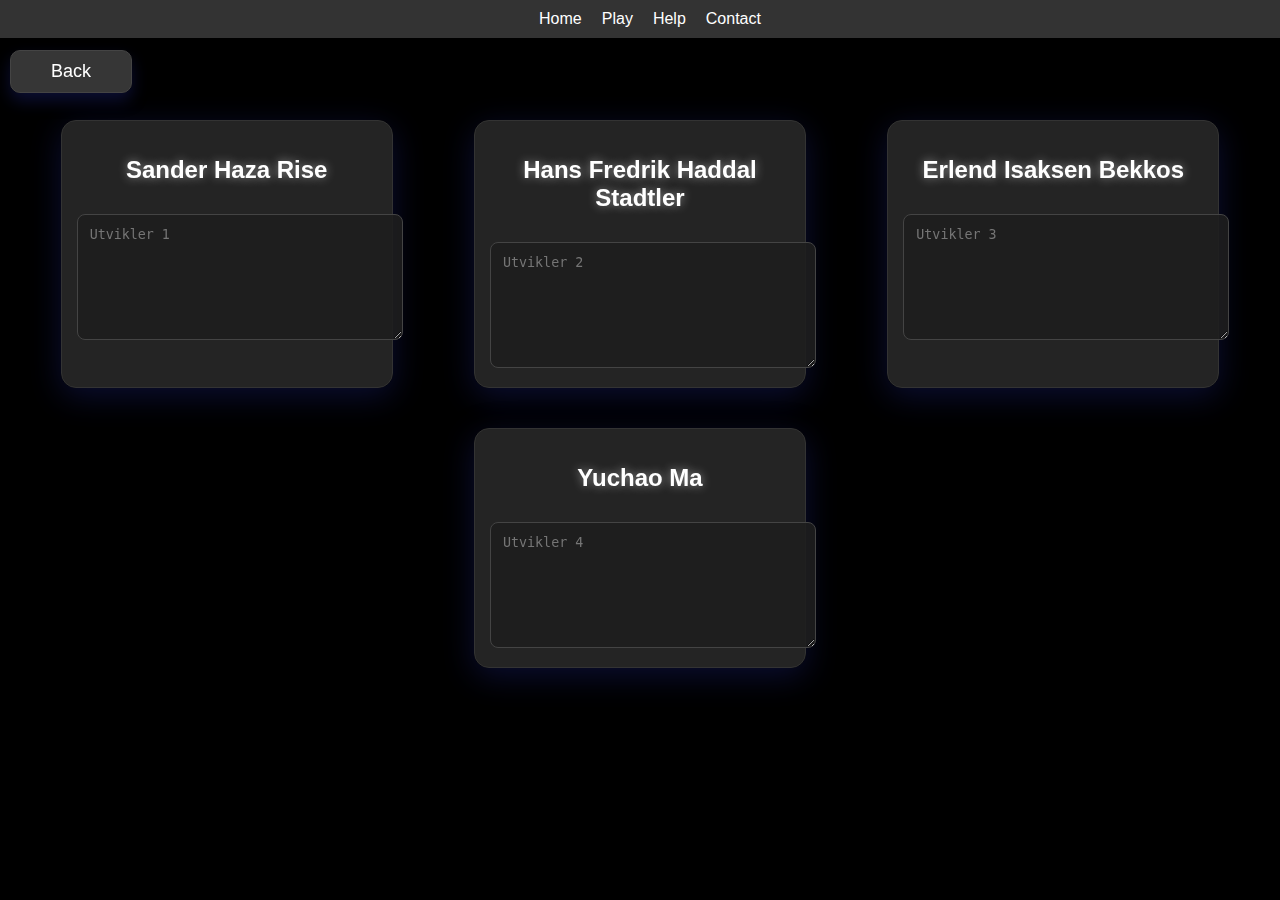
==== HTML/contact.html @ 83a388d0 "Fikset back knapper" ====
<!DOCTYPE html>
<html lang="en">
<head>
    <meta charset="UTF-8">
    <meta name="viewport" content="width=device-width, initial-scale=1.0">
    <title>Contact</title>
    <link rel="stylesheet" href="../CSS/contact.css">
</head>
<body>
<nav style="position: fixed; top: 0; width: 100%; background-color: #333; padding: 10px; display: flex; justify-content: center;">
    <a href="..\index.html" style="color: white; text-decoration: none;">Home</a>
    <a href="game.html" style="color: white; text-decoration: none; margin-right: 20px; margin-left: 20px;">Play</a>
    <a href="help.html" style="color: white; text-decoration: none;">Help</a>
    <a href="contact.html" style="color: white; text-decoration: none; margin-left: 20px;">Contact</a>

</nav>
    <div class="back-card">
        <a href="../mainmenu.html" style="text-decoration: none;">
            Back
        </a>
    </div>
    <div class="card-container">
        <div class="card">
            <h2>Sander Haza Rise</h2>
            <div class="card-content">
                <textarea placeholder="Utvikler 1"></textarea>
            </div>
        </div>
        <div class="card">
            <h2>Hans Fredrik Haddal Stadtler</h2>
            <div class="card-content">
                <textarea placeholder="Utvikler 2"></textarea>
            </div>
        </div>
        <div class="card">
            <h2>Erlend Isaksen Bekkos</h2>
            <div class="card-content">
                <textarea placeholder="Utvikler 3"></textarea>
            </div>
        </div>
        <div class="card">
            <h2>Yuchao Ma</h2>
            <div class="card-content">
                <textarea placeholder="Utvikler 4"></textarea>
            </div>
        </div>
    </div>
    
</body>
</html>
---- CSS/contact.css ----
body {
    background-color: black;
    margin: 0;
    font-family: 'Arial', sans-serif;
}

.card-container {
    display: flex;
    flex-wrap: wrap;
    justify-content: space-around;
    padding: 20px;
    margin-top: 80px;
}

.card {
    width: 300px;
    margin: 20px;
    padding: 15px;
    border: 1px solid #333;
    border-radius: 15px;
    background: rgba(40, 40, 40, 0.9);
    box-shadow: 0 8px 32px rgba(31, 38, 135, 0.37);
    backdrop-filter: blur(4px);
    transition: all 0.3s ease;
}

.card:hover {
    transform: translateY(-10px);
    box-shadow: 0 15px 45px rgba(51, 94, 255, 0.4);
    border-color: #4a4a4a;
}

.card img {
    width: 100%;
    height: 200px;
    object-fit: cover;
    border-radius: 10px;
    transition: all 0.3s ease;
}

.card:hover img {
    transform: scale(1.05);
}

.card-content {
    margin-top: 15px;
}

nav {
    position: fixed;
    top: 0;
    width: 100%;
    background-color: #333;
    padding: 10px;
    z-index: 10; /* Ensures the nav bar stays on top of the cards */
}

textarea {
    width: 100%;
    height: 100px;
    margin-top: 10px;
    padding: 12px;
    border: 1px solid #444;
    border-radius: 8px;
    background: rgba(30, 30, 30, 0.9);
    color: #fff;
    resize: vertical;
    transition: all 0.3s ease;
}

textarea:focus {
    outline: none;
    border-color: #666;
    box-shadow: 0 0 10px rgba(51, 94, 255, 0.3);
}

h2 {
    color: white;
    text-align: center;
    margin-top: 20px;
    text-shadow: 0 0 10px rgba(255, 255, 255, 0.5);
}

.back-card {
    position: fixed;
    top: 50px;
    left: 10px;
    width: 100px; /* Smaller card width */
    padding: 10px;
    background: rgba(60, 60, 60, 0.9);
    color: white;
    border: 1px solid #444;
    border-radius: 10px;
    box-shadow: 0 8px 16px rgba(31, 38, 135, 0.37);
    backdrop-filter: blur(4px);
    text-align: center;
    cursor: pointer;
    transition: all 0.3s ease;
    z-index: 2000; /* Ensure it stays on top */
}

.back-card:hover {
    transform: translateY(-5px);
    box-shadow: 0 10px 25px rgba(51, 94, 255, 0.4);
    border-color: #4a4a4a;
}

.back-card a {
    text-decoration: none;
    color: white;
    font-size: 18px;
}
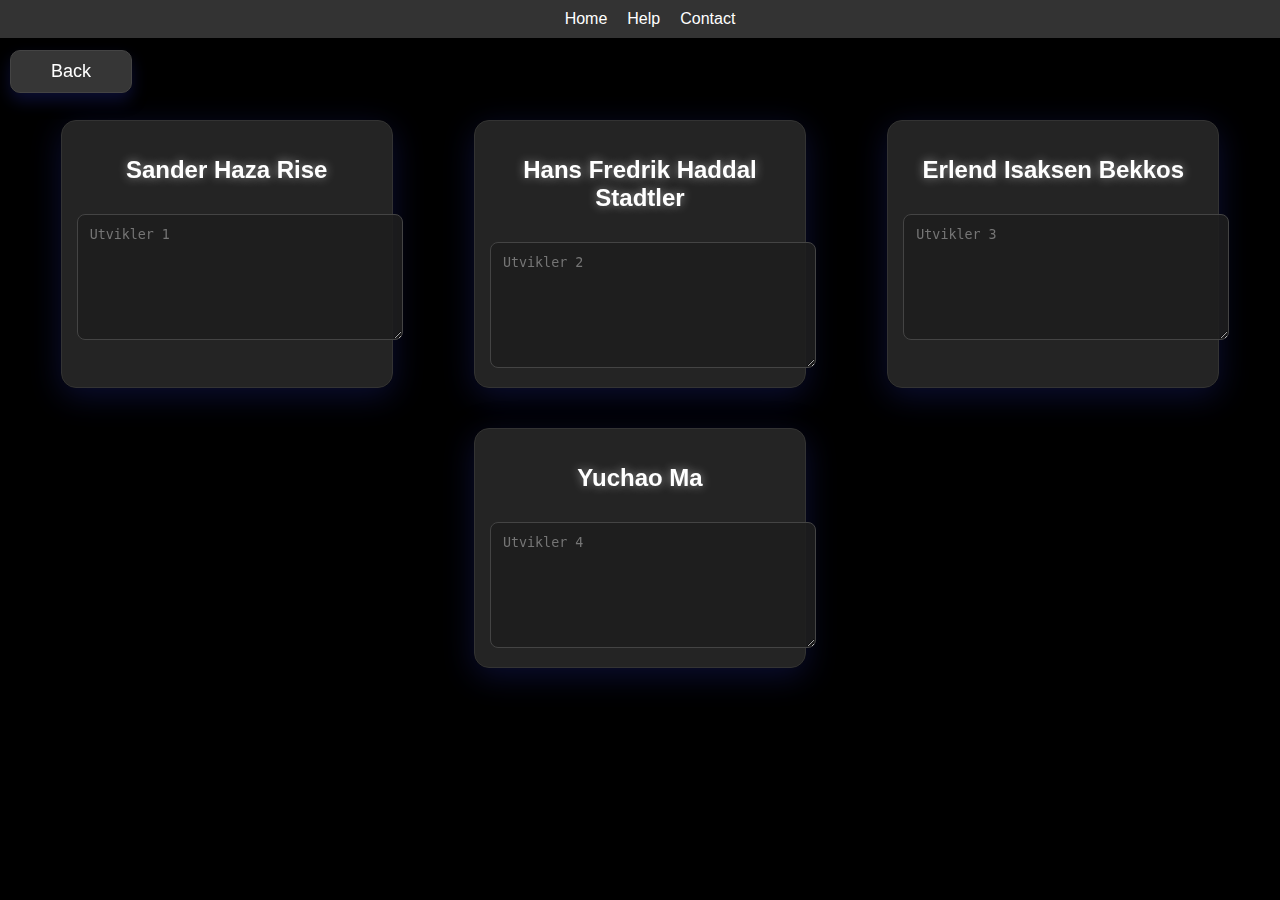
==== commit 1629ff1d: "Fikset navigasjon" ====
--- a/HTML/contact.html
+++ b/HTML/contact.html
@@ -9,13 +9,12 @@
 <body>
 <nav style="position: fixed; top: 0; width: 100%; background-color: #333; padding: 10px; display: flex; justify-content: center;">
     <a href="..\index.html" style="color: white; text-decoration: none;">Home</a>
-    <a href="game.html" style="color: white; text-decoration: none; margin-right: 20px; margin-left: 20px;">Play</a>
-    <a href="help.html" style="color: white; text-decoration: none;">Help</a>
+    <a href="help.html" style="color: white; text-decoration: none; margin-left: 20px;">Help</a>
     <a href="contact.html" style="color: white; text-decoration: none; margin-left: 20px;">Contact</a>
 
 </nav>
     <div class="back-card">
-        <a href="../mainmenu.html" style="text-decoration: none;">
+        <a href="../index.html" style="text-decoration: none;">
             Back
         </a>
     </div>
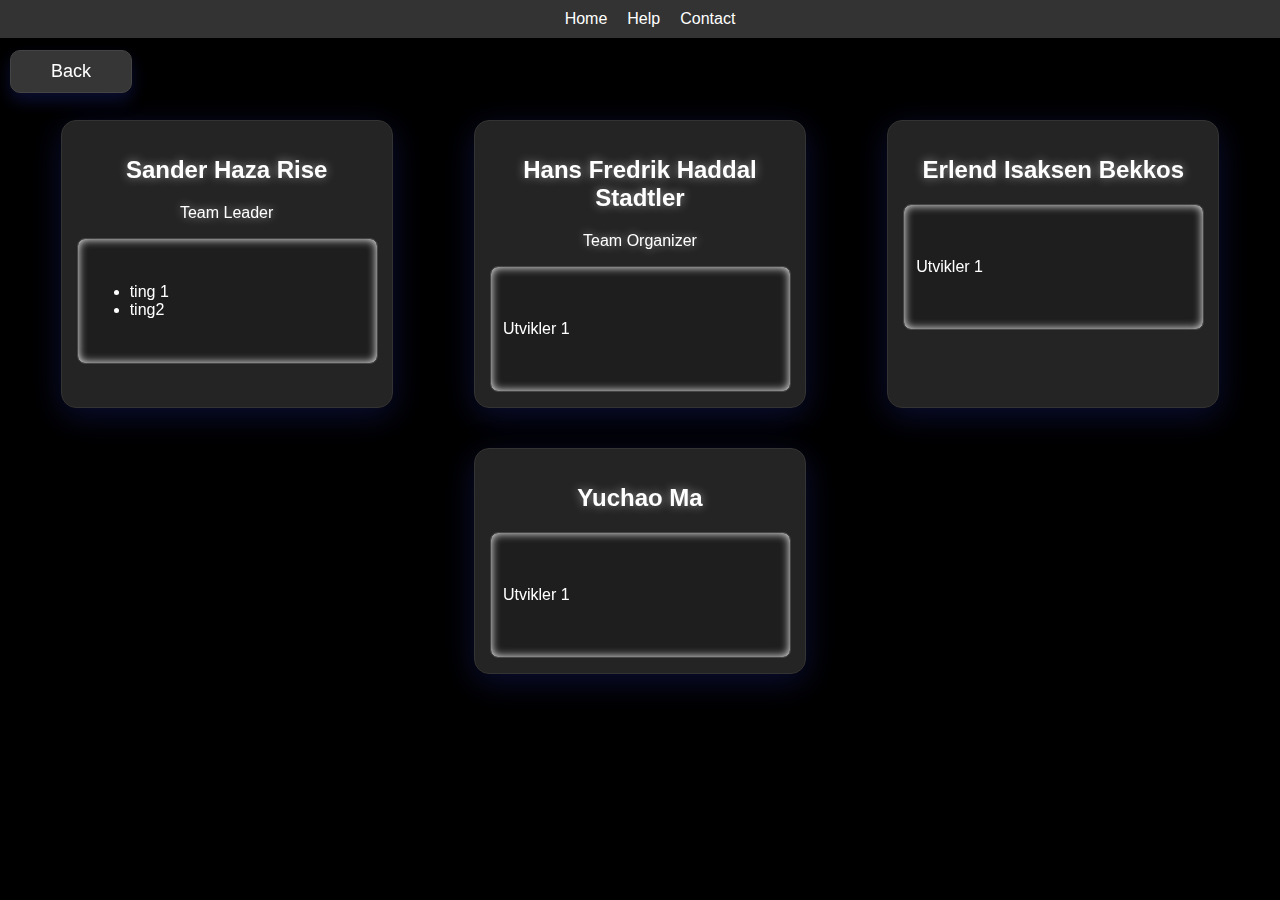
==== commit 0f7bbc6f: "Små Tweaks på Contacts" ====
--- a/HTML/contact.html
+++ b/HTML/contact.html
@@ -11,7 +11,6 @@
     <a href="..\index.html" style="color: white; text-decoration: none;">Home</a>
     <a href="help.html" style="color: white; text-decoration: none; margin-left: 20px;">Help</a>
     <a href="contact.html" style="color: white; text-decoration: none; margin-left: 20px;">Contact</a>
-
 </nav>
     <div class="back-card">
         <a href="../index.html" style="text-decoration: none;">
@@ -21,26 +20,34 @@
     <div class="card-container">
         <div class="card">
             <h2>Sander Haza Rise</h2>
+            <p>Team Leader</p>
             <div class="card-content">
-                <textarea placeholder="Utvikler 1"></textarea>
+                <div class="static-box">
+                    <ul>
+                        <li>ting 1</li>
+                        <li>ting2</li>
+                    </ul>
+                </div>
             </div>
         </div>
         <div class="card">
             <h2>Hans Fredrik Haddal Stadtler</h2>
+            <p>Team Organizer</p>
             <div class="card-content">
-                <textarea placeholder="Utvikler 2"></textarea>
+                <div class="static-box">Utvikler 1</div>
             </div>
         </div>
         <div class="card">
             <h2>Erlend Isaksen Bekkos</h2>
+            <p></p>
             <div class="card-content">
-                <textarea placeholder="Utvikler 3"></textarea>
+                <div class="static-box">Utvikler 1</div>
             </div>
         </div>
         <div class="card">
             <h2>Yuchao Ma</h2>
             <div class="card-content">
-                <textarea placeholder="Utvikler 4"></textarea>
+                <div class="static-box">Utvikler 1</div>
             </div>
         </div>
     </div>
--- a/CSS/contact.css
+++ b/CSS/contact.css
@@ -44,6 +44,7 @@
 
 .card-content {
     margin-top: 15px;
+    margin-right: 25px;
 }
 
 nav {
@@ -55,7 +56,7 @@
     z-index: 10; /* Ensures the nav bar stays on top of the cards */
 }
 
-textarea {
+.static-box {
     width: 100%;
     height: 100px;
     margin-top: 10px;
@@ -64,17 +65,23 @@
     border-radius: 8px;
     background: rgba(30, 30, 30, 0.9);
     color: #fff;
-    resize: vertical;
+    overflow: hidden; /* Prevent overflow */
+    display: flex;
+    align-items: center; /* Vertically center content */
+    text-align: left; /* Align text to the left */
+    word-wrap: break-word; /* Handle long text properly */
     transition: all 0.3s ease;
-}
-
-textarea:focus {
-    outline: none;
-    border-color: #666;
-    box-shadow: 0 0 10px rgba(51, 94, 255, 0.3);
+    box-shadow: inset 0 0 10px; /* Optional for effect */
 }
 
 h2 {
+    color: white;
+    text-align: center;
+    margin-top: 20px;
+    text-shadow: 0 0 10px rgba(255, 255, 255, 0.5);
+}
+
+p {
     color: white;
     text-align: center;
     margin-top: 20px;
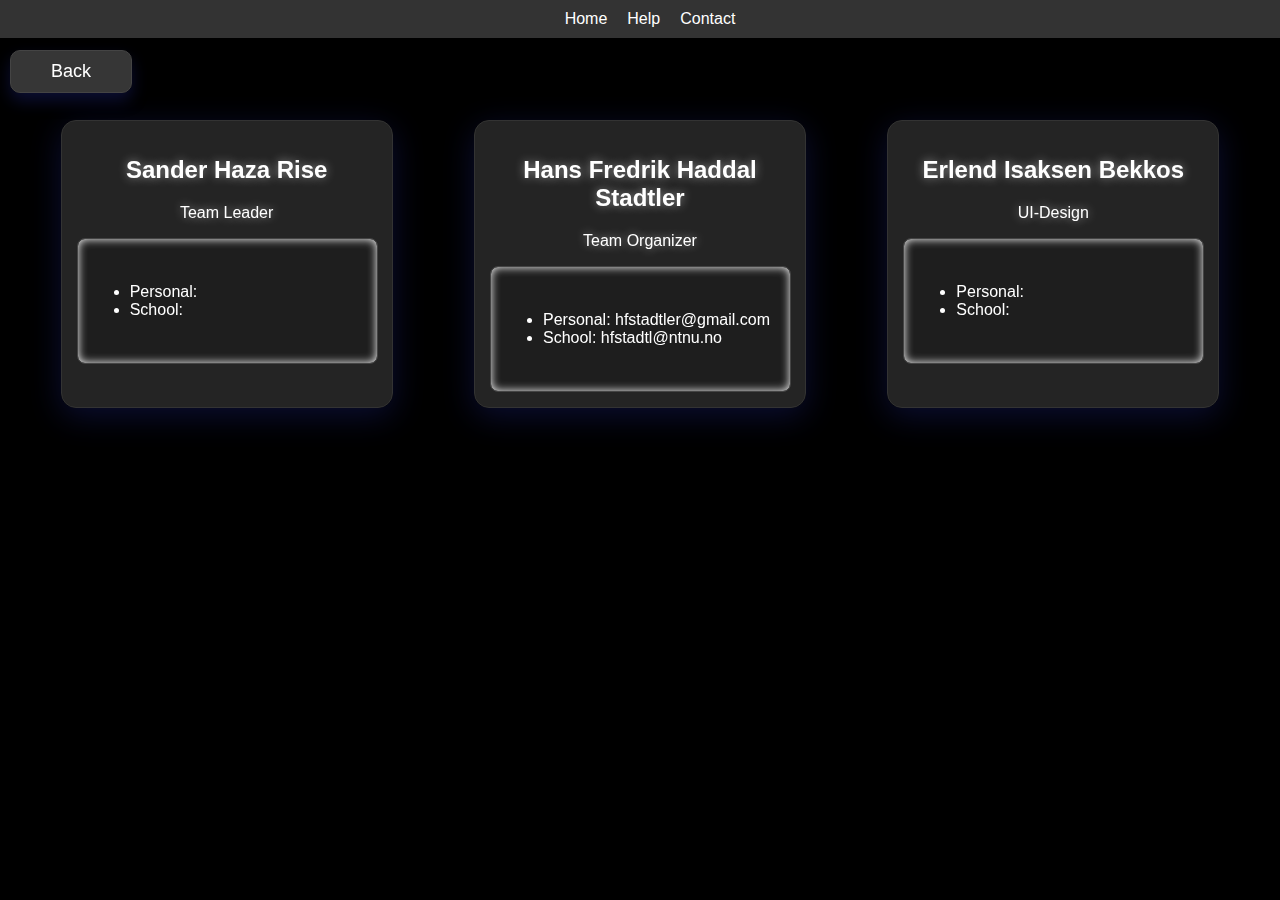
==== commit fff21129: "litt fiks" ====
--- a/HTML/contact.html
+++ b/HTML/contact.html
@@ -24,8 +24,8 @@
             <div class="card-content">
                 <div class="static-box">
                     <ul>
-                        <li>ting 1</li>
-                        <li>ting2</li>
+                        <li>Personal: </li>
+                        <li>School: </li>
                     </ul>
                 </div>
             </div>
@@ -34,20 +34,24 @@
             <h2>Hans Fredrik Haddal Stadtler</h2>
             <p>Team Organizer</p>
             <div class="card-content">
-                <div class="static-box">Utvikler 1</div>
+                <div class="static-box">
+                    <ul>
+                        <li>Personal: hfstadtler@gmail.com</li>
+                        <li>School: hfstadtl@ntnu.no</li>
+                    </ul>
+                </div>
             </div>
         </div>
         <div class="card">
             <h2>Erlend Isaksen Bekkos</h2>
-            <p></p>
+            <p>UI-Design</p>
             <div class="card-content">
-                <div class="static-box">Utvikler 1</div>
-            </div>
-        </div>
-        <div class="card">
-            <h2>Yuchao Ma</h2>
-            <div class="card-content">
-                <div class="static-box">Utvikler 1</div>
+                <div class="static-box">
+                    <ul>
+                        <li>Personal: </li>
+                        <li>School: </li>
+                    </ul>
+                </div>
             </div>
         </div>
     </div>
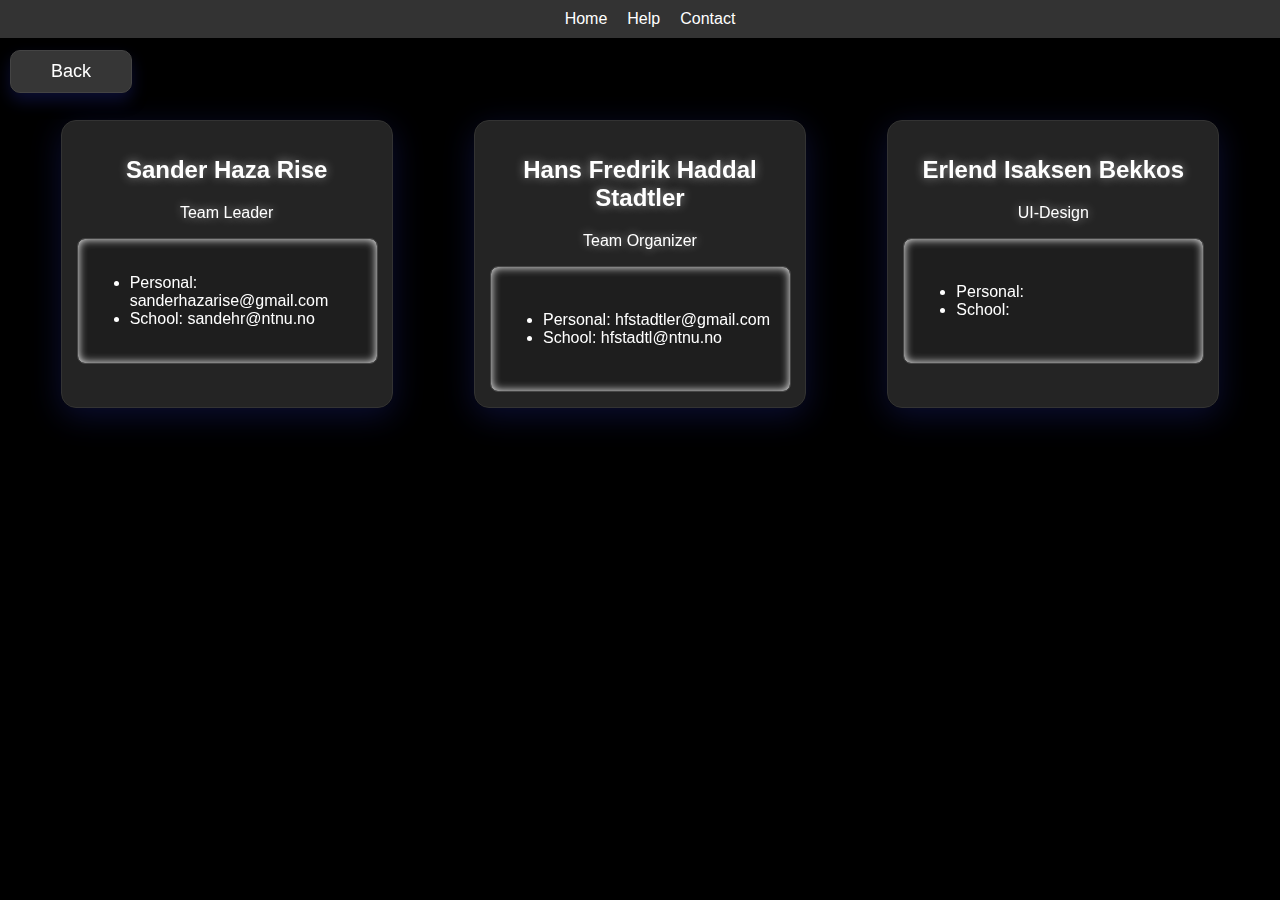
==== commit e3de252a: "Sander Contact" ====
--- a/HTML/contact.html
+++ b/HTML/contact.html
@@ -24,8 +24,8 @@
             <div class="card-content">
                 <div class="static-box">
                     <ul>
-                        <li>Personal: </li>
-                        <li>School: </li>
+                        <li>Personal: sanderhazarise@gmail.com</li>
+                        <li>School: sandehr@ntnu.no</li>
                     </ul>
                 </div>
             </div>
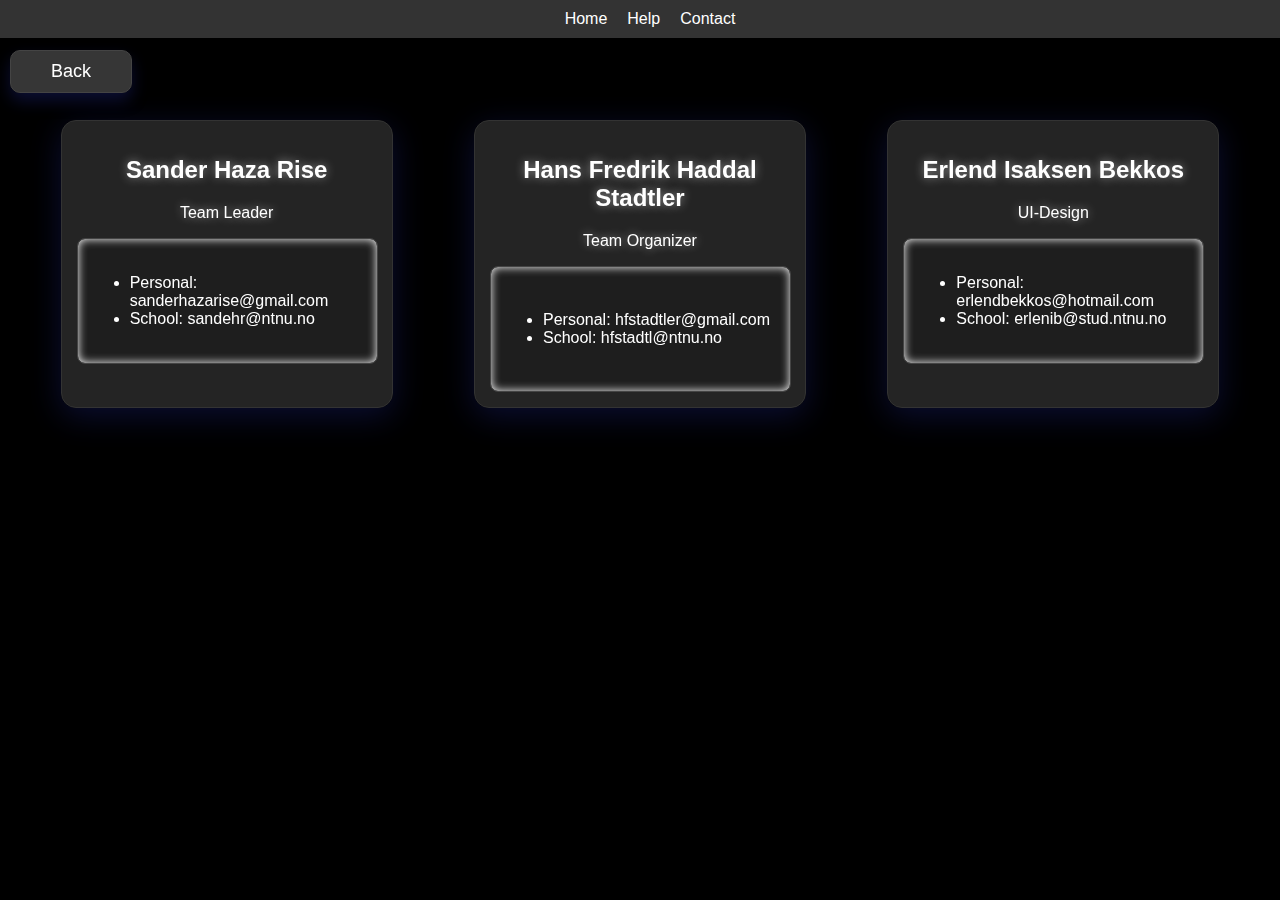
==== commit 572220be: "erlend contact" ====
--- a/HTML/contact.html
+++ b/HTML/contact.html
@@ -48,8 +48,8 @@
             <div class="card-content">
                 <div class="static-box">
                     <ul>
-                        <li>Personal: </li>
-                        <li>School: </li>
+                        <li>Personal: erlendbekkos@hotmail.com</li>
+                        <li>School: erlenib@stud.ntnu.no</li>
                     </ul>
                 </div>
             </div>
